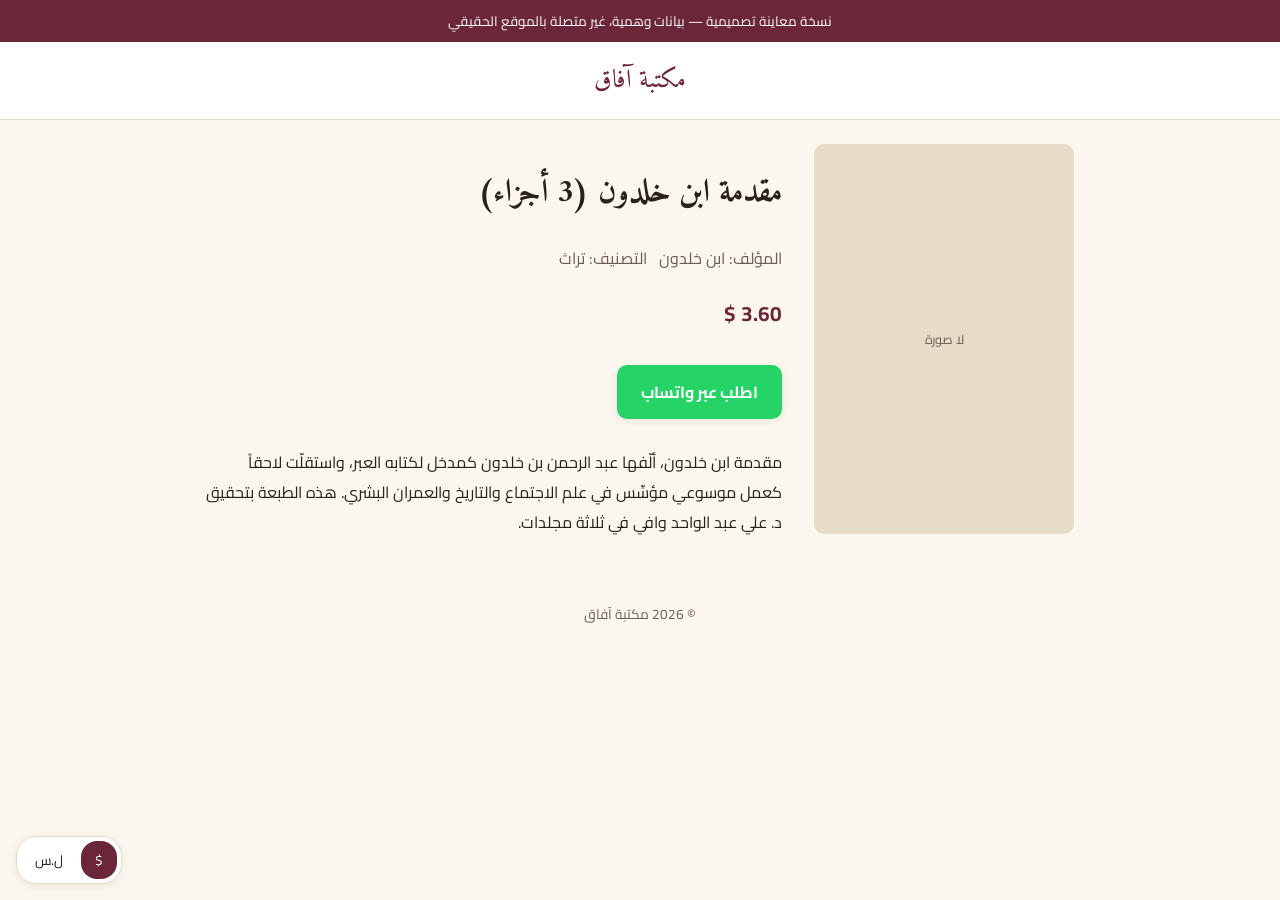
==== maktabat-afaq-preview/book.html @ 0a161f92 "النسخة المستحدثة  -- مكتبة آفاق" ====
<!DOCTYPE html>
<html lang="ar" dir="rtl">
<head>
<meta charset="UTF-8">
<meta name="viewport" content="width=device-width, initial-scale=1">
<title>الكتاب — مكتبة آفاق</title>
<link rel="preconnect" href="https://fonts.googleapis.com">
<link href="https://fonts.googleapis.com/css2?family=Amiri:wght@400;700&family=Cairo:wght@400;600;700&display=swap" rel="stylesheet">
<link rel="stylesheet" href="style.css">
</head>
<body>

<div class="mkt-preview-banner">
    نسخة معاينة تصميمية — بيانات وهمية، غير متصلة بالموقع الحقيقي
</div>

<header class="mkt-header">
    <a href="index.html" class="mkt-logo">مكتبة آفاق</a>
</header>

<div class="mkt-book-page" id="mkt-book-page">
    <!-- تُملأ عبر JavaScript حسب ?slug= في الرابط -->
</div>

<footer class="mkt-footer">© 2026 مكتبة آفاق</footer>

<div id="mkt-currency-toggle">
    <button data-currency="usd">$</button>
    <button data-currency="syp">ل.س</button>
</div>

<script src="data.js"></script>
<script>
var params = new URLSearchParams(window.location.search);
var slug = params.get("slug") || MKT_BOOKS[0].slug;
var book = MKT_BOOKS.find(function (b) { return b.slug === slug; }) || MKT_BOOKS[0];

document.title = book.title + " — مكتبة آفاق";

var waMessage = encodeURIComponent(
    "مرحباً، أريد طلب كتاب:\n\"" + book.title + "\"\nالسعر: " +
    mktFormatMoney(book.price_usd) + "$ (" + mktFormatMoney(book.price_syp) + " ل.س)"
);

document.getElementById("mkt-book-page").innerHTML =
    '<div class="mkt-book-cover">لا صورة</div>' +
    '<div>' +
        '<h1>' + book.title + '</h1>' +
        '<div class="mkt-book-meta">' +
            '<span>المؤلف: ' + book.author + '</span>' +
            '<span>التصنيف: ' + book.category + '</span>' +
        '</div>' +
        '<p class="mkt-book-price" style="font-size:1.3em">' +
            '<span class="mkt-price-usd">' + mktFormatMoney(book.price_usd) + ' $</span>' +
            '<span class="mkt-price-syp">' + mktFormatMoney(book.price_syp) + ' ل.س</span>' +
        '</p>' +
        '<a class="mkt-order-button" target="_blank" href="https://wa.me/963000000000?text=' + waMessage + '">اطلب عبر واتساب</a>' +
        '<p>' + book.description + '</p>' +
    '</div>';
</script>

</body>
</html>
---- maktabat-afaq-preview/style.css ----
/* مكتبة آفاق — نسخة معاينة تصميمية ثابتة (GitHub Pages)
   نفس نظام التصميم المستخدم في style.css الحقيقي داخل الثيم
   (wp-content/themes/maktaba-theme/style.css) — أي تعديل تعتمده هنا
   يجب نقله يدوياً هناك لاحقاً، فهذا الملف منفصل تماماً عن ووردبريس. */

:root {
    --mkt-color-bg:        #FBF6EE;
    --mkt-color-surface:   #FFFFFF;
    --mkt-color-text:      #2B211C;
    --mkt-color-muted:     #6B5D53;
    --mkt-color-primary:   #6B2737;
    --mkt-color-primary-hover: #521D29;
    --mkt-color-accent:    #C9A227;
    --mkt-color-border:    #E6DCC8;
    --mkt-color-whatsapp:  #25D366;

    --mkt-font-heading: "Amiri", "Traditional Arabic", serif;
    --mkt-font-body:    "Cairo", "Tahoma", sans-serif;

    --mkt-radius: 10px;
    --mkt-shadow: 0 2px 8px rgba(43, 33, 28, 0.08);
    --mkt-transition: 150ms ease;
}

@media (prefers-reduced-motion: reduce) {
    :root { --mkt-transition: 0ms; }
}

* { box-sizing: border-box; }

body {
    margin: 0;
    direction: rtl;
    text-align: right;
    background: var(--mkt-color-bg);
    color: var(--mkt-color-text);
    font-family: var(--mkt-font-body);
}

a { color: var(--mkt-color-primary); }

h1, h2, h3, h4, .mkt-section-title { font-family: var(--mkt-font-heading); }

a:focus-visible, button:focus-visible, input:focus-visible {
    outline: 2px solid var(--mkt-color-accent);
    outline-offset: 2px;
}

/* ===== شريط تنبيه المعاينة ===== */

.mkt-preview-banner {
    background: var(--mkt-color-primary);
    color: #fff;
    text-align: center;
    padding: 8px 16px;
    font-size: 0.85em;
}

/* ===== رأس الصفحة ===== */

.mkt-header {
    background: var(--mkt-color-surface);
    border-bottom: 1px solid var(--mkt-color-border);
    padding: 16px;
    text-align: center;
}

.mkt-logo {
    font-family: var(--mkt-font-heading);
    font-size: 1.6em;
    color: var(--mkt-color-primary);
    text-decoration: none;
}

/* ===== الصفحة الرئيسية ===== */

.mkt-hero {
    text-align: center;
    padding: 40px 16px;
    background: var(--mkt-color-surface);
    border-bottom: 1px solid var(--mkt-color-border);
}

.mkt-section-title {
    text-align: center;
    margin: 32px 0 16px;
    color: var(--mkt-color-primary);
}

.mkt-category-list {
    display: flex;
    flex-wrap: wrap;
    gap: 10px;
    justify-content: center;
    padding: 0 16px;
    list-style: none;
}

.mkt-category-list a {
    display: inline-block;
    padding: 8px 16px;
    border: 1px solid var(--mkt-color-border);
    border-radius: 20px;
    background: var(--mkt-color-surface);
    color: var(--mkt-color-text);
    text-decoration: none;
    transition: background var(--mkt-transition), color var(--mkt-transition);
}

.mkt-category-list a:hover { background: var(--mkt-color-primary); color: #fff; }

.mkt-why-us {
    display: flex;
    flex-wrap: wrap;
    gap: 16px;
    justify-content: center;
    text-align: center;
    margin: 24px 0;
    color: var(--mkt-color-muted);
}

/* ===== شبكة الكتب ===== */

.mkt-book-grid {
    display: grid;
    grid-template-columns: repeat(2, 1fr);
    gap: 16px;
    padding: 0 16px;
    max-width: 900px;
    margin: 0 auto;
}

@media (min-width: 700px) {
    .mkt-book-grid { grid-template-columns: repeat(4, 1fr); }
}

.mkt-book-card {
    display: block;
    text-decoration: none;
    background: var(--mkt-color-surface);
    border: 1px solid var(--mkt-color-border);
    border-radius: var(--mkt-radius);
    overflow: hidden;
    transition: box-shadow var(--mkt-transition), transform var(--mkt-transition);
}

.mkt-book-card:hover { box-shadow: var(--mkt-shadow); transform: translateY(-2px); }

.mkt-book-cover {
    width: 100%;
    aspect-ratio: 2 / 3;
    background: var(--mkt-color-border);
    display: flex;
    align-items: center;
    justify-content: center;
    color: var(--mkt-color-muted);
    font-size: 0.8em;
}

.mkt-book-info { padding: 10px; }

.mkt-book-title {
    display: block;
    font-size: 0.9em;
    color: var(--mkt-color-text);
    margin-bottom: 4px;
}

.mkt-book-price { font-weight: bold; color: var(--mkt-color-primary); }

/* ===== زر الطلب عبر واتساب ===== */

.mkt-order-button {
    display: inline-block;
    margin: 12px 0;
    padding: 12px 24px;
    min-height: 44px;
    background: var(--mkt-color-whatsapp);
    color: #fff !important;
    border-radius: var(--mkt-radius);
    text-decoration: none;
    font-weight: bold;
    box-shadow: var(--mkt-shadow);
}

/* ===== صفحة الكتاب ===== */

.mkt-book-page {
    max-width: 900px;
    margin: 24px auto;
    padding: 0 16px;
    display: grid;
    grid-template-columns: 260px 1fr;
    gap: 32px;
}

@media (max-width: 700px) {
    .mkt-book-page { grid-template-columns: 1fr; }
}

.mkt-book-page .mkt-book-cover { aspect-ratio: 2/3; border-radius: var(--mkt-radius); }

.mkt-book-meta { color: var(--mkt-color-muted); margin: 12px 0; }
.mkt-book-meta span { display: inline-block; margin-left: 12px; }

/* ===== تبديل العملة ===== */

#mkt-currency-toggle {
    position: fixed;
    bottom: 16px;
    left: 16px;
    z-index: 999;
    background: #fff;
    border: 1px solid var(--mkt-color-border);
    border-radius: 20px;
    box-shadow: var(--mkt-shadow);
    padding: 4px;
}

#mkt-currency-toggle button {
    border: none;
    background: transparent;
    color: var(--mkt-color-text);
    padding: 6px 14px;
    border-radius: 16px;
    cursor: pointer;
    font-size: 0.85em;
    font-family: inherit;
}

#mkt-currency-toggle button.active {
    background: var(--mkt-color-primary);
    color: #fff;
}

.mkt-price-syp { display: none; }

/* ===== تذييل ===== */

.mkt-footer {
    text-align: center;
    padding: 24px 16px;
    color: var(--mkt-color-muted);
    font-size: 0.85em;
}
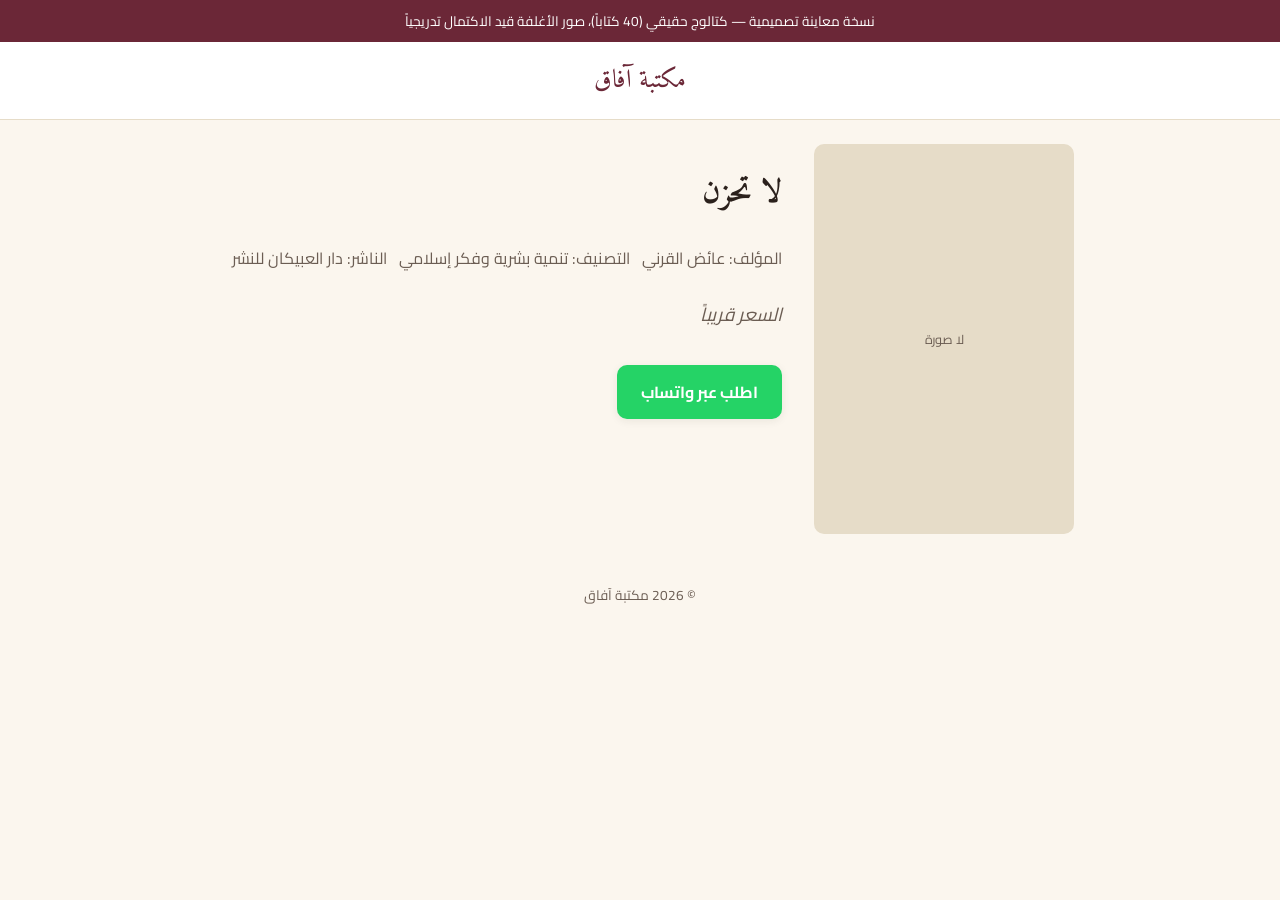
==== commit a54aea4f: "الكتالوج الحقيقي 40 كتاب + خمس حزم ناشرين + خريطة الصور" ====
--- a/maktabat-afaq-preview/book.html
+++ b/maktabat-afaq-preview/book.html
@@ -11,7 +11,7 @@
 <body>
 
 <div class="mkt-preview-banner">
-    نسخة معاينة تصميمية — بيانات وهمية، غير متصلة بالموقع الحقيقي
+    نسخة معاينة تصميمية — كتالوج حقيقي (40 كتاباً)، صور الأغلفة قيد الاكتمال تدريجياً
 </div>
 
 <header class="mkt-header">
@@ -24,11 +24,6 @@
 
 <footer class="mkt-footer">© 2026 مكتبة آفاق</footer>
 
-<div id="mkt-currency-toggle">
-    <button data-currency="usd">$</button>
-    <button data-currency="syp">ل.س</button>
-</div>
-
 <script src="data.js"></script>
 <script>
 var params = new URLSearchParams(window.location.search);
@@ -37,25 +32,25 @@
 
 document.title = book.title + " — مكتبة آفاق";
 
+var coverHTML = book.cover
+    ? '<img class="mkt-book-cover" src="covers/' + book.cover + '" alt="' + book.title + '">'
+    : '<div class="mkt-book-cover mkt-book-cover--empty">لا صورة</div>';
+
 var waMessage = encodeURIComponent(
-    "مرحباً، أريد طلب كتاب:\n\"" + book.title + "\"\nالسعر: " +
-    mktFormatMoney(book.price_usd) + "$ (" + mktFormatMoney(book.price_syp) + " ل.س)"
+    "مرحباً، أريد طلب كتاب:\n\"" + book.title + "\"\nالناشر: " + book.publisher
 );
 
 document.getElementById("mkt-book-page").innerHTML =
-    '<div class="mkt-book-cover">لا صورة</div>' +
+    coverHTML +
     '<div>' +
         '<h1>' + book.title + '</h1>' +
         '<div class="mkt-book-meta">' +
-            '<span>المؤلف: ' + book.author + '</span>' +
+            (book.author ? '<span>المؤلف: ' + book.author + '</span>' : '') +
             '<span>التصنيف: ' + book.category + '</span>' +
+            '<span>الناشر: ' + book.publisher + '</span>' +
         '</div>' +
-        '<p class="mkt-book-price" style="font-size:1.3em">' +
-            '<span class="mkt-price-usd">' + mktFormatMoney(book.price_usd) + ' $</span>' +
-            '<span class="mkt-price-syp">' + mktFormatMoney(book.price_syp) + ' ل.س</span>' +
-        '</p>' +
+        '<p class="mkt-book-price" style="font-size:1.3em">' + mktPriceHTML(book) + '</p>' +
         '<a class="mkt-order-button" target="_blank" href="https://wa.me/963000000000?text=' + waMessage + '">اطلب عبر واتساب</a>' +
-        '<p>' + book.description + '</p>' +
     '</div>';
 </script>
 
--- a/maktabat-afaq-preview/style.css
+++ b/maktabat-afaq-preview/style.css
@@ -147,9 +147,14 @@
 .mkt-book-card:hover { box-shadow: var(--mkt-shadow); transform: translateY(-2px); }
 
 .mkt-book-cover {
+    display: block;
     width: 100%;
     aspect-ratio: 2 / 3;
+    object-fit: cover;
     background: var(--mkt-color-border);
+}
+
+.mkt-book-cover--empty {
     display: flex;
     align-items: center;
     justify-content: center;
@@ -163,10 +168,26 @@
     display: block;
     font-size: 0.9em;
     color: var(--mkt-color-text);
+    margin-bottom: 2px;
+}
+
+.mkt-book-publisher {
+    display: block;
+    font-size: 0.75em;
+    color: var(--mkt-color-muted);
     margin-bottom: 4px;
 }
 
 .mkt-book-price { font-weight: bold; color: var(--mkt-color-primary); }
+
+.mkt-price-soon {
+    font-weight: normal;
+    font-style: italic;
+    color: var(--mkt-color-muted);
+    font-size: 0.9em;
+}
+
+.mkt-price-value { color: var(--mkt-color-primary); }
 
 /* ===== زر الطلب عبر واتساب ===== */
 
@@ -203,43 +224,15 @@
 .mkt-book-meta { color: var(--mkt-color-muted); margin: 12px 0; }
 .mkt-book-meta span { display: inline-block; margin-left: 12px; }
 
-/* ===== تبديل العملة ===== */
-
-#mkt-currency-toggle {
-    position: fixed;
-    bottom: 16px;
-    left: 16px;
-    z-index: 999;
-    background: #fff;
-    border: 1px solid var(--mkt-color-border);
-    border-radius: 20px;
-    box-shadow: var(--mkt-shadow);
-    padding: 4px;
-}
-
-#mkt-currency-toggle button {
-    border: none;
-    background: transparent;
-    color: var(--mkt-color-text);
-    padding: 6px 14px;
-    border-radius: 16px;
-    cursor: pointer;
+/* تبديل العملة (dollar/syp) اتشال مؤقتاً من هنا — مافيهوش معنى
+   طالما أغلب الأسعار "قريباً". هيرجع لما تتوفر أسعار رسمية حقيقية
+   لعدد كافٍ من الكتب. الأسلوب القديم متاح في تاريخ git لو احتجناه. */
+
+/* ===== تذييل ===== */
+
+.mkt-footer {
+    text-align: center;
+    padding: 24px 16px;
+    color: var(--mkt-color-muted);
     font-size: 0.85em;
-    font-family: inherit;
-}
-
-#mkt-currency-toggle button.active {
-    background: var(--mkt-color-primary);
-    color: #fff;
-}
-
-.mkt-price-syp { display: none; }
-
-/* ===== تذييل ===== */
-
-.mkt-footer {
-    text-align: center;
-    padding: 24px 16px;
-    color: var(--mkt-color-muted);
-    font-size: 0.85em;
-}
+}
